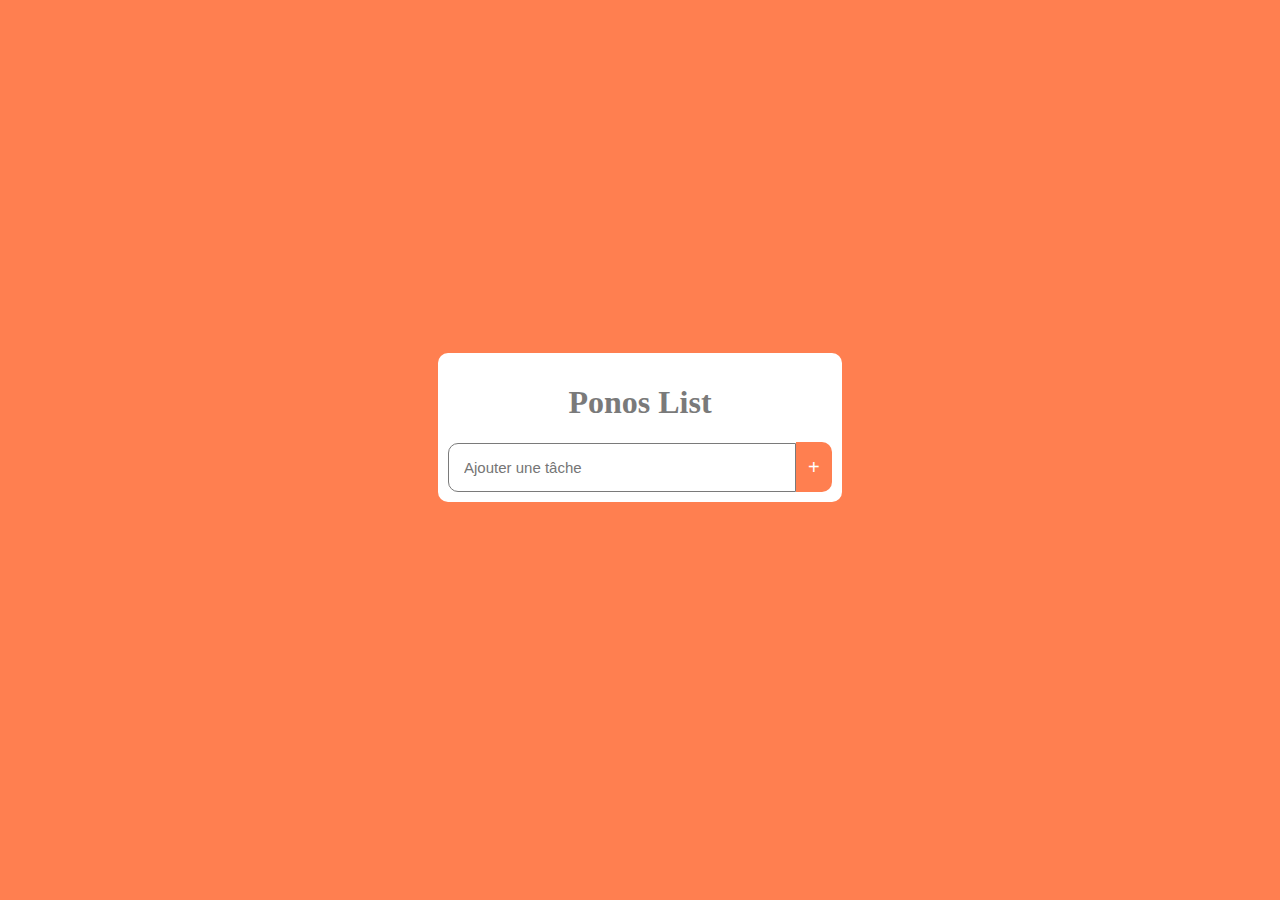
==== Ponos-Project/index.html @ 2044a834 "ajout du front" ====
<!DOCTYPE html>
<html lang="en">
<head>
    <meta charset="UTF-8">
    <meta name="viewport" content="width=device-width, initial-scale=1.0">
    <link rel="stylesheet" href="style.css">
    <title>Ponos</title>
</head>
<body>
    <div id="ponosList">
        <h1>Ponos List</h1>
        <div id="fullInput">
            <input type="text" id="ponosInput" placeholder="Ajouter une tâche">
            <button id="addButton">+</button>
        </div>
        <div id="taskContainer">
            
        </div>
    </div>

    <script src="script.js"></script>
</body>
</html>
---- Ponos-Project/style.css ----
:root
{
    --main-color: coral;
    --second-color: white;
    --classic-radius: 10px;
}

body {
    height: 95vh;
    margin: 0;
    padding: 0;
    display: flex;
    justify-content: center;
    align-items: center;
    color: rgb(122, 122, 122);
    background-color: var(--main-color);
}

#ponosList {
    width : 30vw;
    padding: 10px;
    text-align: center;
    background-color: var(--second-color);
    border-radius: var(--classic-radius);
}

#ponosList h1 {
    
}

#fullInput {
    display: flex;
    justify-content: space-between;
    align-items: center;
}

#ponosInput
{
    width: 90%;
    padding: 15px;
    font-size: 15px;
    border: 1px, solid, rgb(122, 122, 122);
    border-radius: 10px 0 0 10px;
}

#addButton
{
    width: 10%;
    height: 50px;
    font-size: 20px;
    color: var(--second-color);
    background-color: var(--main-color);
    border: 0;
    border-radius: 0 10px 10px 0;
}
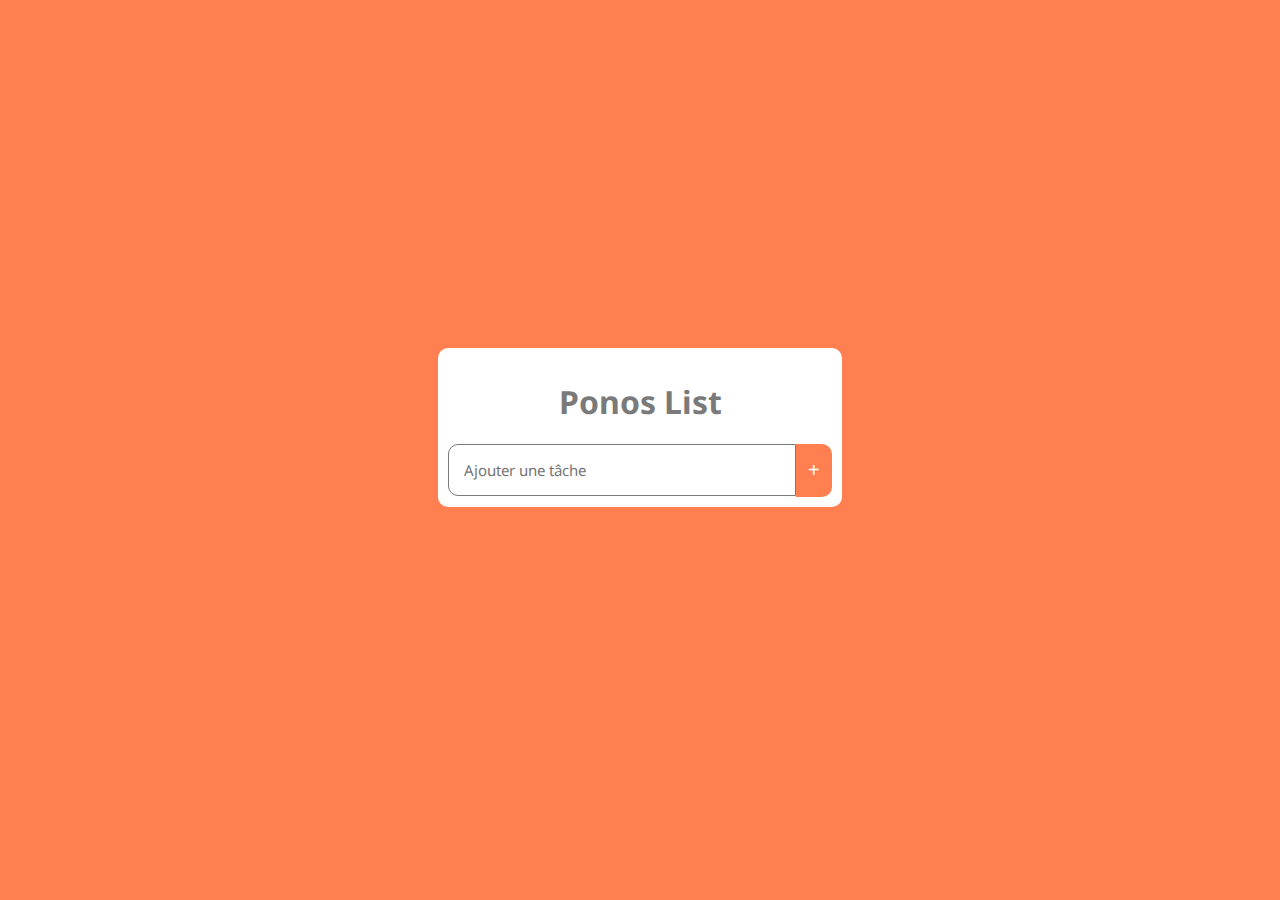
==== commit d88d3ace: "ajout police d'écriture" ====
--- a/Ponos-Project/index.html
+++ b/Ponos-Project/index.html
@@ -4,6 +4,9 @@
     <meta charset="UTF-8">
     <meta name="viewport" content="width=device-width, initial-scale=1.0">
     <link rel="stylesheet" href="style.css">
+    <link rel="preconnect" href="https://fonts.googleapis.com">
+<link rel="preconnect" href="https://fonts.gstatic.com" crossorigin>
+<link href="https://fonts.googleapis.com/css2?family=Homemade+Apple&family=Noto+Sans:ital,wght@0,100..900;1,100..900&display=swap" rel="stylesheet">
     <title>Ponos</title>
 </head>
 <body>
@@ -14,7 +17,7 @@
             <button id="addButton">+</button>
         </div>
         <div id="taskContainer">
-            
+
         </div>
     </div>
 
--- a/Ponos-Project/style.css
+++ b/Ponos-Project/style.css
@@ -14,6 +14,7 @@
     align-items: center;
     color: rgb(122, 122, 122);
     background-color: var(--main-color);
+    font-family: "Noto Sans", sans-serif;
 }
 
 #ponosList {
@@ -39,6 +40,7 @@
     width: 90%;
     padding: 15px;
     font-size: 15px;
+    font-family: "Noto Sans", sans-serif;
     border: 1px, solid, rgb(122, 122, 122);
     border-radius: 10px 0 0 10px;
 }
@@ -46,7 +48,7 @@
 #addButton
 {
     width: 10%;
-    height: 50px;
+    height: 53px;
     font-size: 20px;
     color: var(--second-color);
     background-color: var(--main-color);
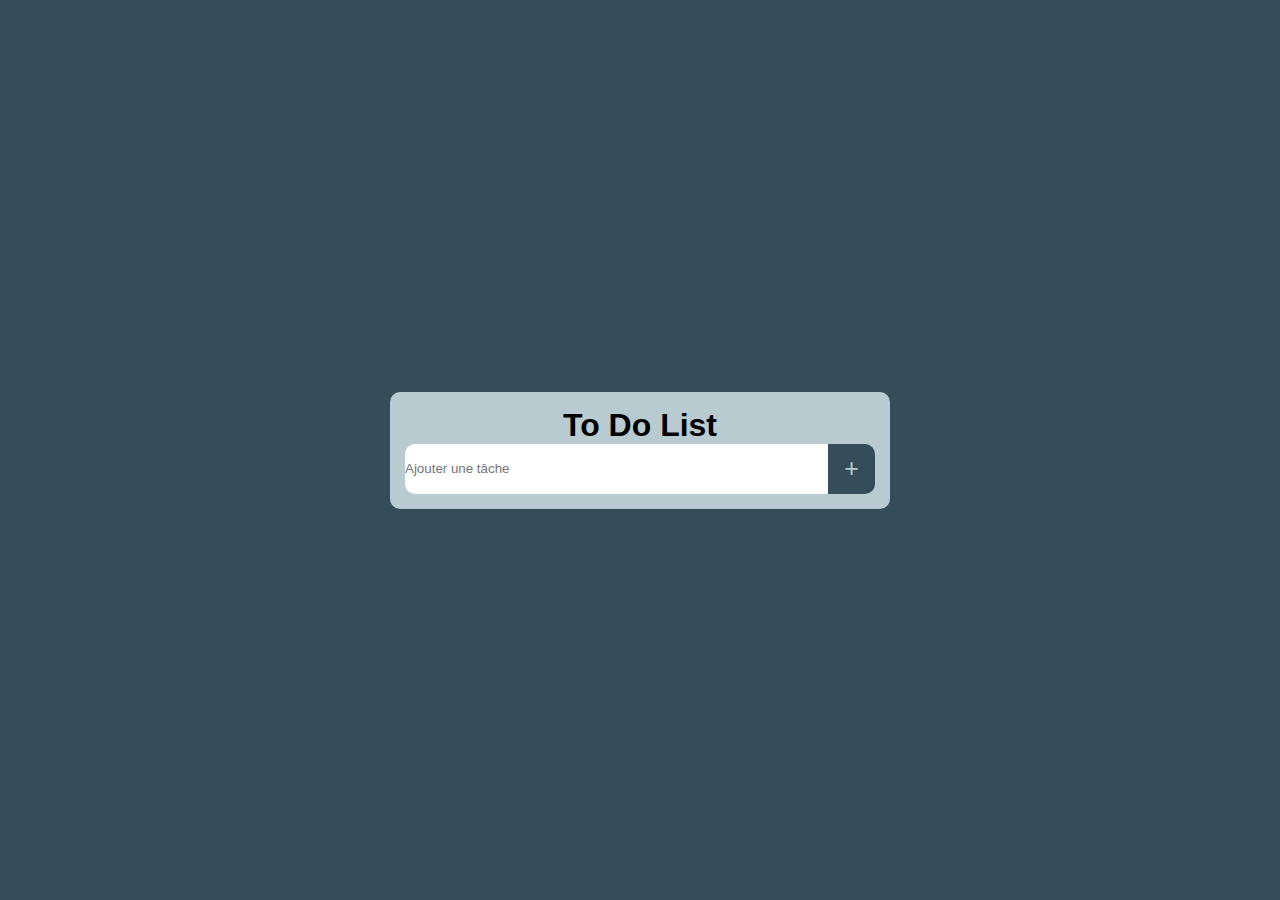
==== commit eabaab85: "test" ====
--- a/Ponos-Project/index.html
+++ b/Ponos-Project/index.html
@@ -3,24 +3,22 @@
 <head>
     <meta charset="UTF-8">
     <meta name="viewport" content="width=device-width, initial-scale=1.0">
+    <title>Document</title>
     <link rel="stylesheet" href="style.css">
-    <link rel="preconnect" href="https://fonts.googleapis.com">
-<link rel="preconnect" href="https://fonts.gstatic.com" crossorigin>
-<link href="https://fonts.googleapis.com/css2?family=Homemade+Apple&family=Noto+Sans:ital,wght@0,100..900;1,100..900&display=swap" rel="stylesheet">
-    <title>Ponos</title>
+    
 </head>
 <body>
-    <div id="ponosList">
-        <h1>Ponos List</h1>
-        <div id="fullInput">
-            <input type="text" id="ponosInput" placeholder="Ajouter une tâche">
-            <button id="addButton">+</button>
+    <section>
+       
+        <div id="container">
+            <h1>To Do List</h1>
+            <div id="full_input">
+                <input type="text" placeholder="Ajouter une tâche" id="inputField">
+                <button id="addToDo">+</button>
+            </div>
+            <div id="toDoContainer"></div>
         </div>
-        <div id="taskContainer">
-
-        </div>
-    </div>
-
+    </section>
     <script src="script.js"></script>
 </body>
 </html>--- a/Ponos-Project/style.css
+++ b/Ponos-Project/style.css
@@ -1,57 +1,69 @@
-:root
-{
-    --main-color: coral;
-    --second-color: white;
-    --classic-radius: 10px;
+:root {
+    --test:#7A90A4;
+    --main: #344D59;
+    --second: #B8CBD0;
+}
+
+* {
+    margin: 0;
+    padding: 0;
+    box-sizing: border-box;
+    font-family: 'Roboto', sans-serif;
+}
+
+html {
+    width: 100%;
+    height: 100%;
 }
 
 body {
-    height: 95vh;
-    margin: 0;
-    padding: 0;
-    display: flex;
-    justify-content: center;
-    align-items: center;
-    color: rgb(122, 122, 122);
-    background-color: var(--main-color);
-    font-family: "Noto Sans", sans-serif;
-}
-
-#ponosList {
-    width : 30vw;
-    padding: 10px;
-    text-align: center;
-    background-color: var(--second-color);
-    border-radius: var(--classic-radius);
-}
-
-#ponosList h1 {
-    
-}
-
-#fullInput {
-    display: flex;
-    justify-content: space-between;
+    width: 100%;
+    height: 100%;
+    background-color: var(--main);
+    display:flex;
+    justify-content:center;
     align-items: center;
 }
 
-#ponosInput
+#container
 {
+    background-color: var(--second);
+    width: 500px;
+    text-align: center;
+    border-radius: 10px;
+    padding: 15px;
+}
+
+#full_input {
+    display:flex;
+}
+
+#inputField {
     width: 90%;
-    padding: 15px;
-    font-size: 15px;
-    font-family: "Noto Sans", sans-serif;
-    border: 1px, solid, rgb(122, 122, 122);
+    height: 50px;
+    border: 0;
     border-radius: 10px 0 0 10px;
 }
 
-#addButton
+#addToDo {
+    width: 10%;
+    border:0;
+    border-radius: 0 10px 10px 0;
+    background-color: var(--main);
+    color: var(--second);
+    font-size: 25px;
+}
+
+.task
 {
-    width: 10%;
-    height: 53px;
-    font-size: 20px;
-    color: var(--second-color);
-    background-color: var(--main-color);
-    border: 0;
-    border-radius: 0 10px 10px 0;
+    font-size: 19px;
+    margin: 10px;
+    background-color: var(--main);
+    color: var(--second);
+    border-radius: 10px;
+}
+
+.task_click{
+    text-decoration: line-through;
+    background-color:rgb(226, 107, 107);
 }